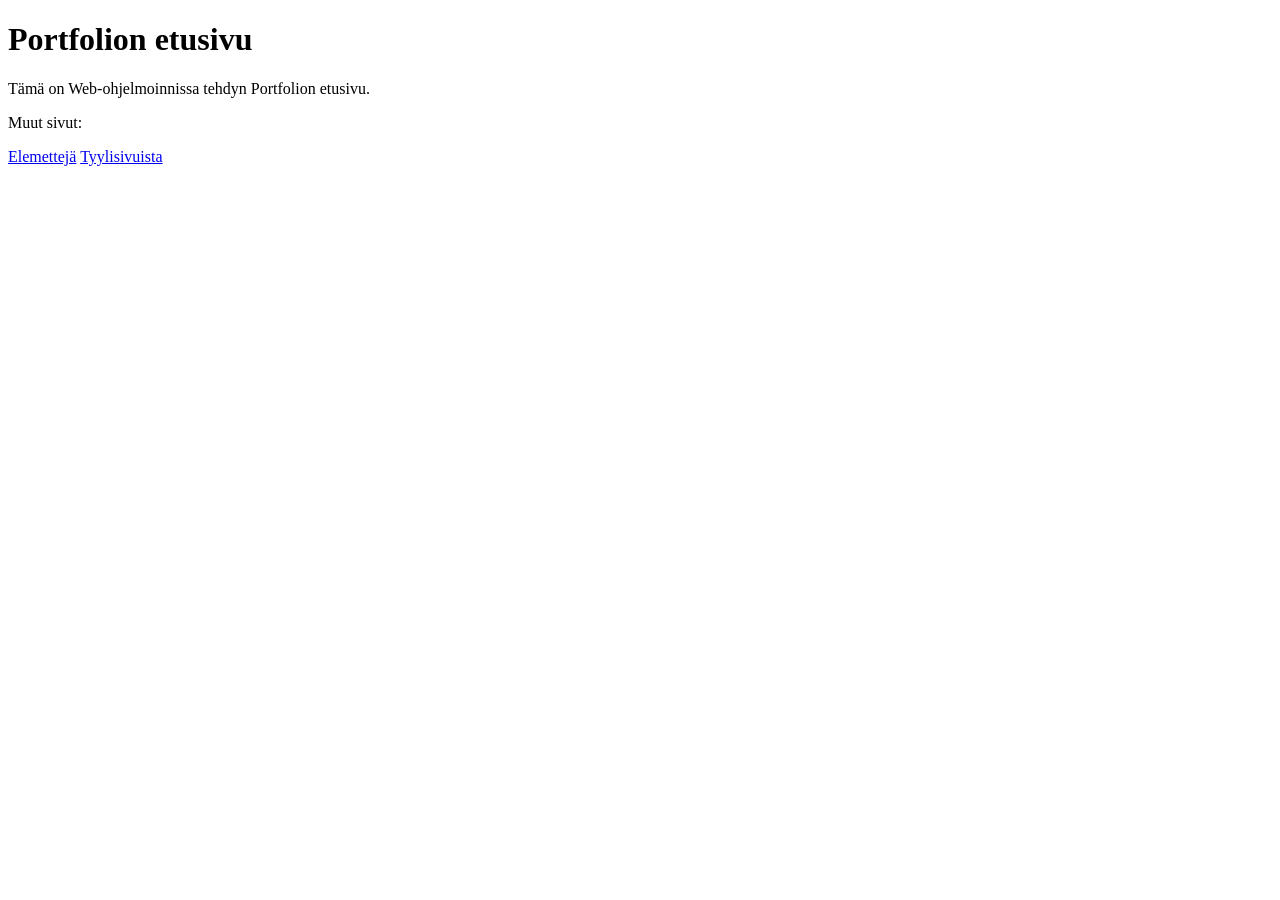
==== index.html @ e20adc2c "päivitetty" ====
<!--
    Tehtävä 1.
-->
<!DOCTYPE html>
<html lang="fi">
<head>
    <meta charset="UTF-8">
    <meta name="viewport" content="width=device-width, initial-scale=1.0">
    <title>Portfolio</title>
</head>
<body>
    <h1>Portfolion etusivu</h1>
    <p>Tämä on Web-ohjelmoinnissa tehdyn Portfolion etusivu.</p>
    <p>Muut sivut:</p>
    <a href="pages/elementteja.html">Elemettejä</a>
    <a href="pages/tyylisivuista.html">Tyylisivuista</a>
</body>
</html>
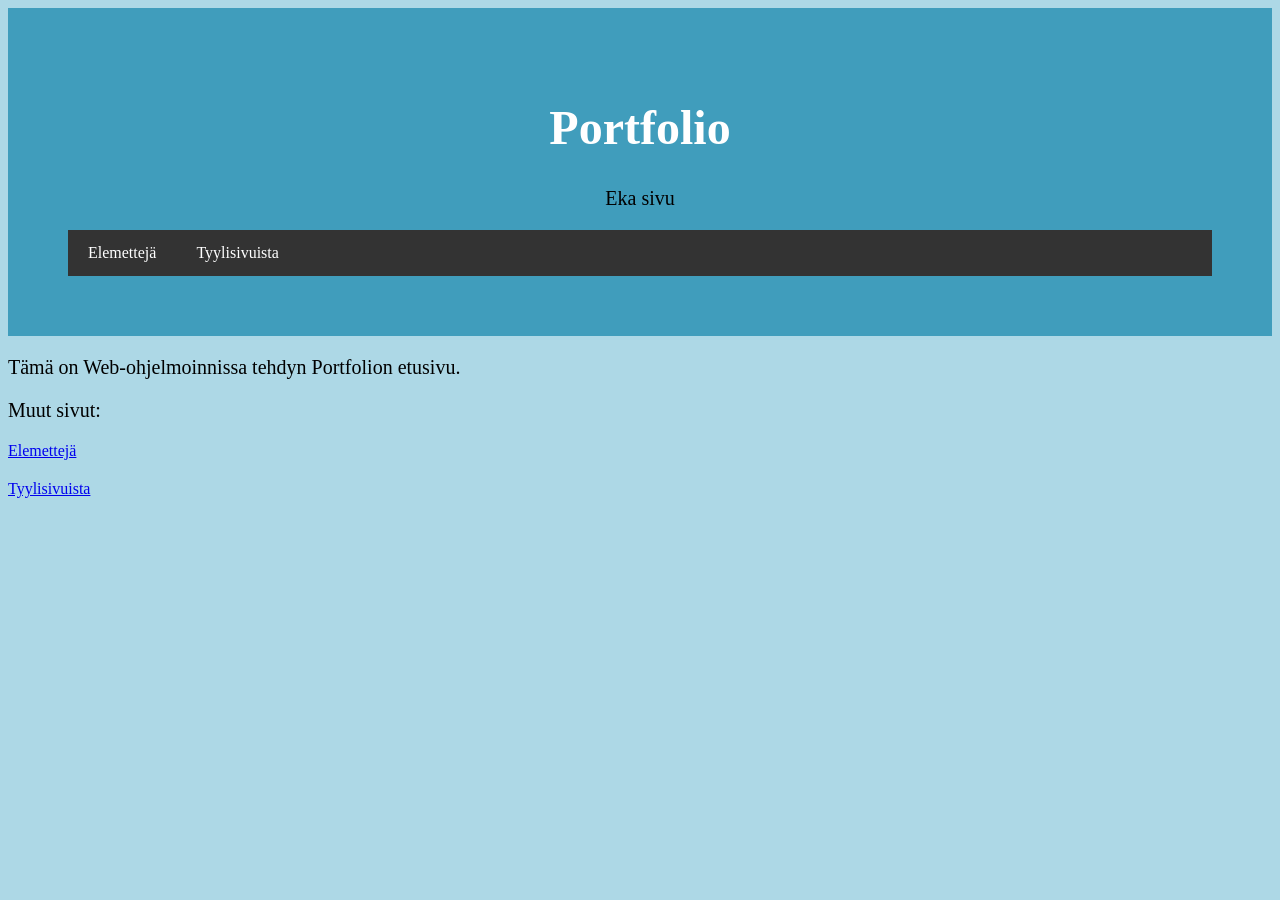
==== commit 63b3c3aa: "Päivitetty" ====
--- a/index.html
+++ b/index.html
@@ -7,12 +7,27 @@
     <meta charset="UTF-8">
     <meta name="viewport" content="width=device-width, initial-scale=1.0">
     <title>Portfolio</title>
+     <link rel="stylesheet" href="pages/tyyli/tyylit_t7.css">
 </head>
+
 <body>
-    <h1>Portfolion etusivu</h1>
+    
+    <div class="header">
+    <h1>Portfolio</h1>
+    <p class="note">Eka sivu</p>
+
+    <div class="navbar">
+        <a href="pages/elementteja.html">Elemettejä</a>
+        <a href="pages/tyylisivuista.html">Tyylisivuista</a>
+    </div>
+</div>
+
+
+</div>
     <p>Tämä on Web-ohjelmoinnissa tehdyn Portfolion etusivu.</p>
     <p>Muut sivut:</p>
     <a href="pages/elementteja.html">Elemettejä</a>
+    <p></p>
     <a href="pages/tyylisivuista.html">Tyylisivuista</a>
 </body>
 </html>
--- a/pages/tyyli/tyylit_t7.css
+++ b/pages/tyyli/tyylit_t7.css
@@ -0,0 +1,56 @@
+body {
+  background-color: lightblue;
+}
+
+.header {
+  padding: 60px;
+  text-align: center;
+  background: #409dbc;
+  color: rgb(0, 0, 0);
+}
+
+.header h1{
+  font-size: 48px;
+}
+
+h1 {
+  color: white;
+  text-align: center;
+}
+
+p {
+  font-family: verdana;
+  font-size: 20px;
+}
+
+.navbar {
+  display: flex;
+  background-color: #333;
+}
+
+.navbar a {
+  color: white;
+  padding: 14px 20px;
+  text-decoration: none;
+  text-align: center;
+}
+
+.navbar a:hover {
+  background-color: #ddd;
+  color: black;
+}
+
+* {
+  box-sizing: border-box;
+}
+
+.row {
+  display: flex;
+  flex-wrap: wrap;
+}
+
+@media screen and (max-width: 800px) {
+  .row, .navbar {  
+    flex-direction: column;
+  }
+}
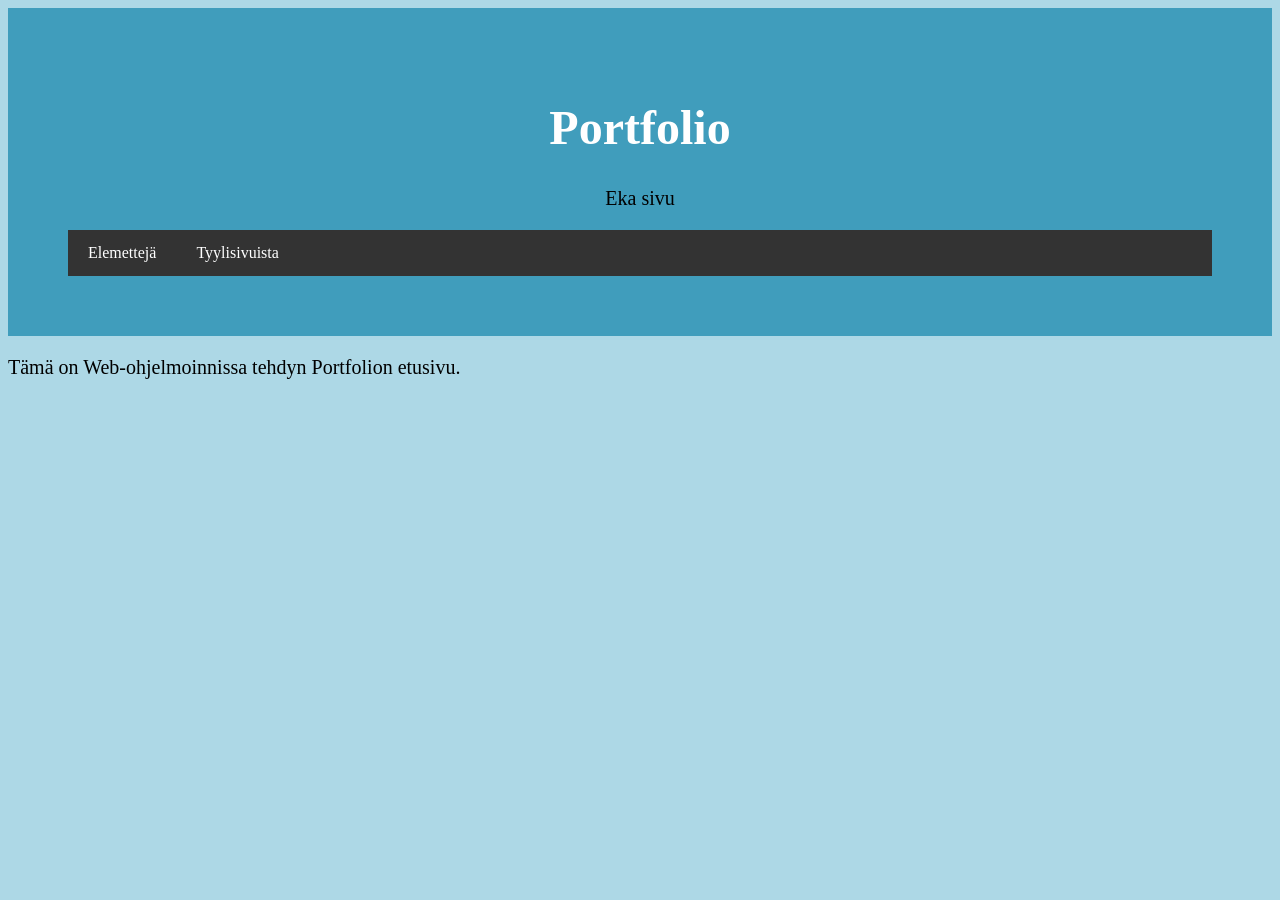
==== commit a50f2125: "päivitetty" ====
--- a/index.html
+++ b/index.html
@@ -25,9 +25,5 @@
 
 </div>
     <p>Tämä on Web-ohjelmoinnissa tehdyn Portfolion etusivu.</p>
-    <p>Muut sivut:</p>
-    <a href="pages/elementteja.html">Elemettejä</a>
-    <p></p>
-    <a href="pages/tyylisivuista.html">Tyylisivuista</a>
 </body>
 </html>
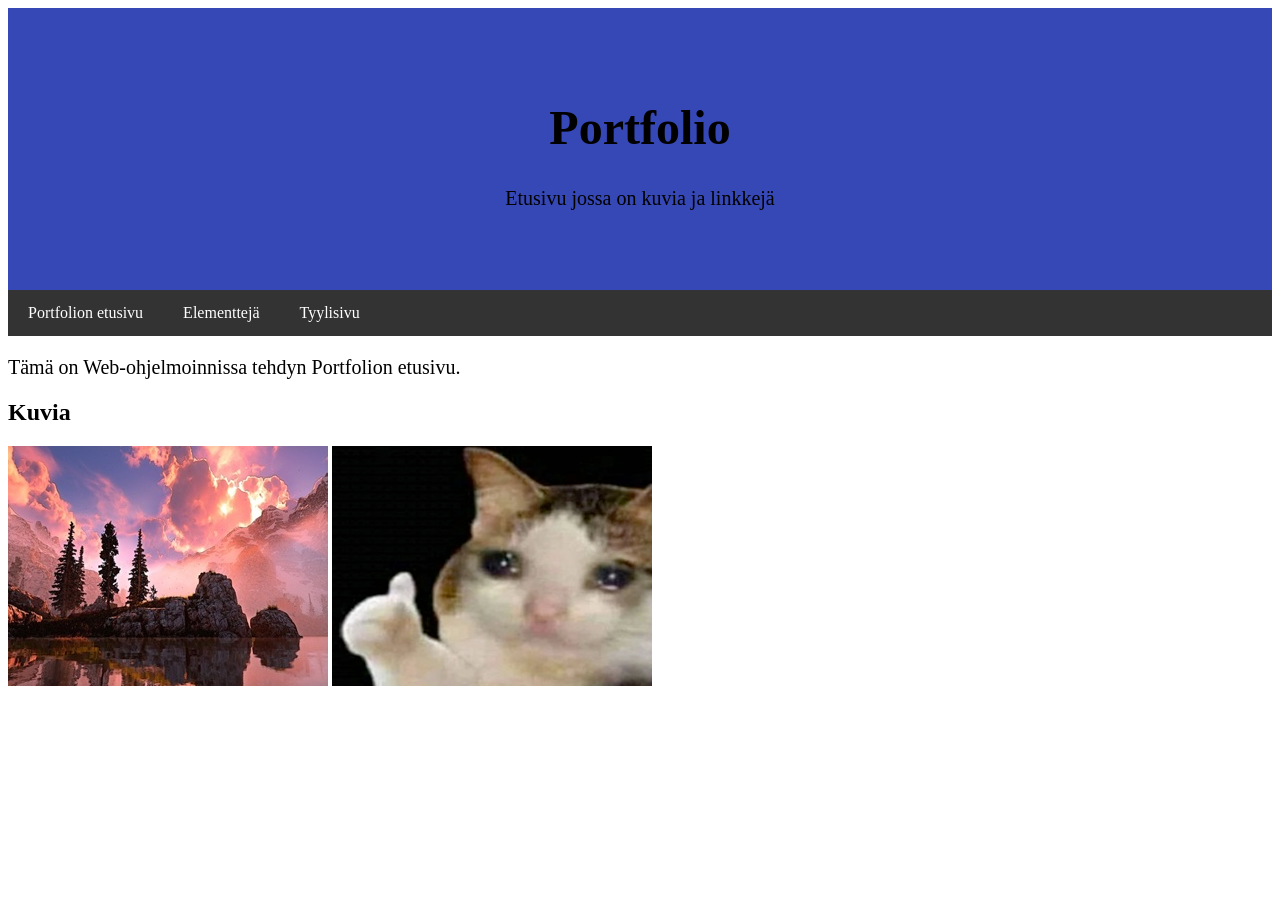
==== commit 6c5fe689: "päivitetty" ====
--- a/index.html
+++ b/index.html
@@ -12,18 +12,28 @@
 
 <body>
     
-    <div class="header">
-    <h1>Portfolio</h1>
-    <p class="note">Eka sivu</p>
+<div class="header">
+  <h1>Portfolio</h1>
+  <p class="note">Etusivu jossa on kuvia ja linkkejä</p>
+</div>
 
-    <div class="navbar">
-        <a href="pages/elementteja.html">Elemettejä</a>
-        <a href="pages/tyylisivuista.html">Tyylisivuista</a>
-    </div>
+<!-- Navigaatiopalkki -->
+<div class="navbar">
+    <a href="index.html">
+      Portfolion etusivu</a>
+    <a href="pages/elementteja.html">
+        Elementtejä</a>
+    <a href="pages/tyylisivuista.html">
+        Tyylisivu</a>
 </div>
 
 
 </div>
     <p>Tämä on Web-ohjelmoinnissa tehdyn Portfolion etusivu.</p>
+    <p></p>
+    <h2>Kuvia</h2>
+    <img src="pages/kuva.jpg" alt="maisema">
+    <img src="pages/t_kuva.jpg" alt="kuva">
 </body>
+
 </html>
--- a/pages/tyyli/tyylit_t7.css
+++ b/pages/tyyli/tyylit_t7.css
@@ -1,11 +1,11 @@
 body {
-  background-color: lightblue;
+  background-color: rgb(255, 255, 255);
 }
 
 .header {
   padding: 60px;
   text-align: center;
-  background: #409dbc;
+  background: #3647b6;
   color: rgb(0, 0, 0);
 }
 
@@ -14,13 +14,14 @@
 }
 
 h1 {
-  color: white;
+  color: rgb(0, 0, 0);
   text-align: center;
 }
 
 p {
   font-family: verdana;
   font-size: 20px;
+  color: #000000;
 }
 
 .navbar {
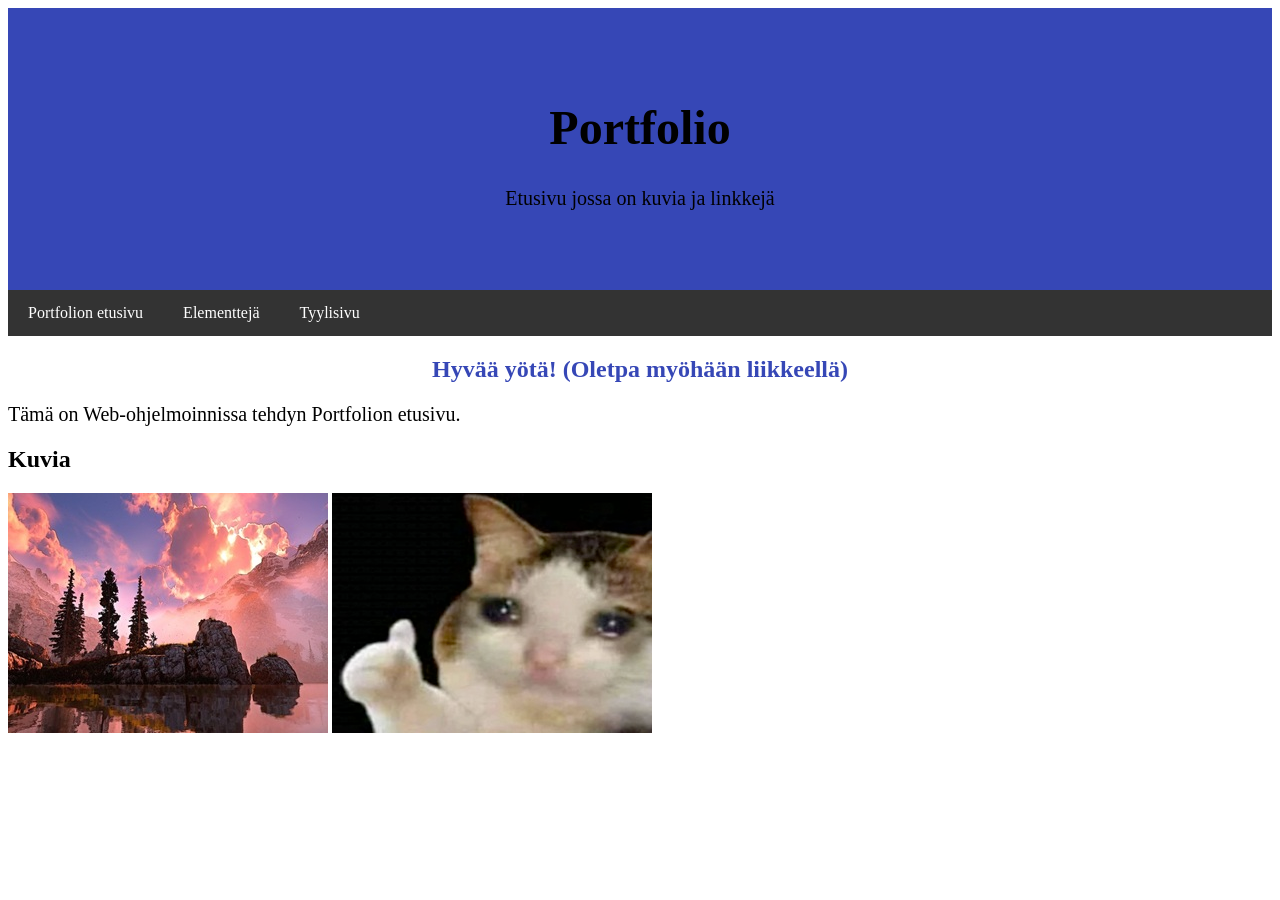
==== commit 8411d9f7: "Javascriptin testaus" ====
--- a/index.html
+++ b/index.html
@@ -1,13 +1,10 @@
-<!--
-    Tehtävä 1.
--->
 <!DOCTYPE html>
 <html lang="fi">
 <head>
     <meta charset="UTF-8">
     <meta name="viewport" content="width=device-width, initial-scale=1.0">
     <title>Portfolio</title>
-     <link rel="stylesheet" href="pages/tyyli/tyylit_t7.css">
+    <link rel="stylesheet" href="pages/tyyli/tyylit_t7.css">
 </head>
 
 <body>
@@ -17,23 +14,40 @@
   <p class="note">Etusivu jossa on kuvia ja linkkejä</p>
 </div>
 
-<!-- Navigaatiopalkki -->
 <div class="navbar">
-    <a href="index.html">
-      Portfolion etusivu</a>
-    <a href="pages/elementteja.html">
-        Elementtejä</a>
-    <a href="pages/tyylisivuista.html">
-        Tyylisivu</a>
+    <a href="index.html">Portfolion etusivu</a>
+    <a href="pages/elementteja.html">Elementtejä</a>
+    <a href="pages/tyylisivuista.html">Tyylisivu</a>
 </div>
 
+<div class="content">
+    <h2 id="tervehdys" style="text-align:center; color:#3647b6; margin-top: 20px;"></h2>
+    
+    <p>Tämä on Web-ohjelmoinnissa tehdyn Portfolion etusivu.</p>
+    
+    <h2>Kuvia</h2>
+    <img src="pages/kuva.jpg" alt="maisema" style="max-width: 100%; height: auto;">
+    <img src="pages/t_kuva.jpg" alt="kuva" style="max-width: 100%; height: auto;">
+</div>
 
-</div>
-    <p>Tämä on Web-ohjelmoinnissa tehdyn Portfolion etusivu.</p>
-    <p></p>
-    <h2>Kuvia</h2>
-    <img src="pages/kuva.jpg" alt="maisema">
-    <img src="pages/t_kuva.jpg" alt="kuva">
+<script>
+    // Haetaan nykyinen kellonaika (tunnit 0-23)
+    const tunti = new Date().getHours();
+    let viesti;
+
+    // Päätetään viesti kellonajan mukaan
+    if (tunti < 10 && tunti > 5) {
+        viesti = "Hyvää huomenta!";
+    } else if (tunti < 18 && tunti >= 10) {
+        viesti = "Hyvää päivää!";
+    } else if (tunti < 23 && tunti >= 18) {
+        viesti = "Hyvää iltaa!";
+    } else {
+        viesti = "Hyvää yötä! (Oletpa myöhään liikkeellä)";
+    }
+
+    // Sijoitetaan valittu viesti HTML-elementtiin, jonka id on "tervehdys"
+    document.getElementById("tervehdys").innerText = viesti;
+</script>
 </body>
-
 </html>
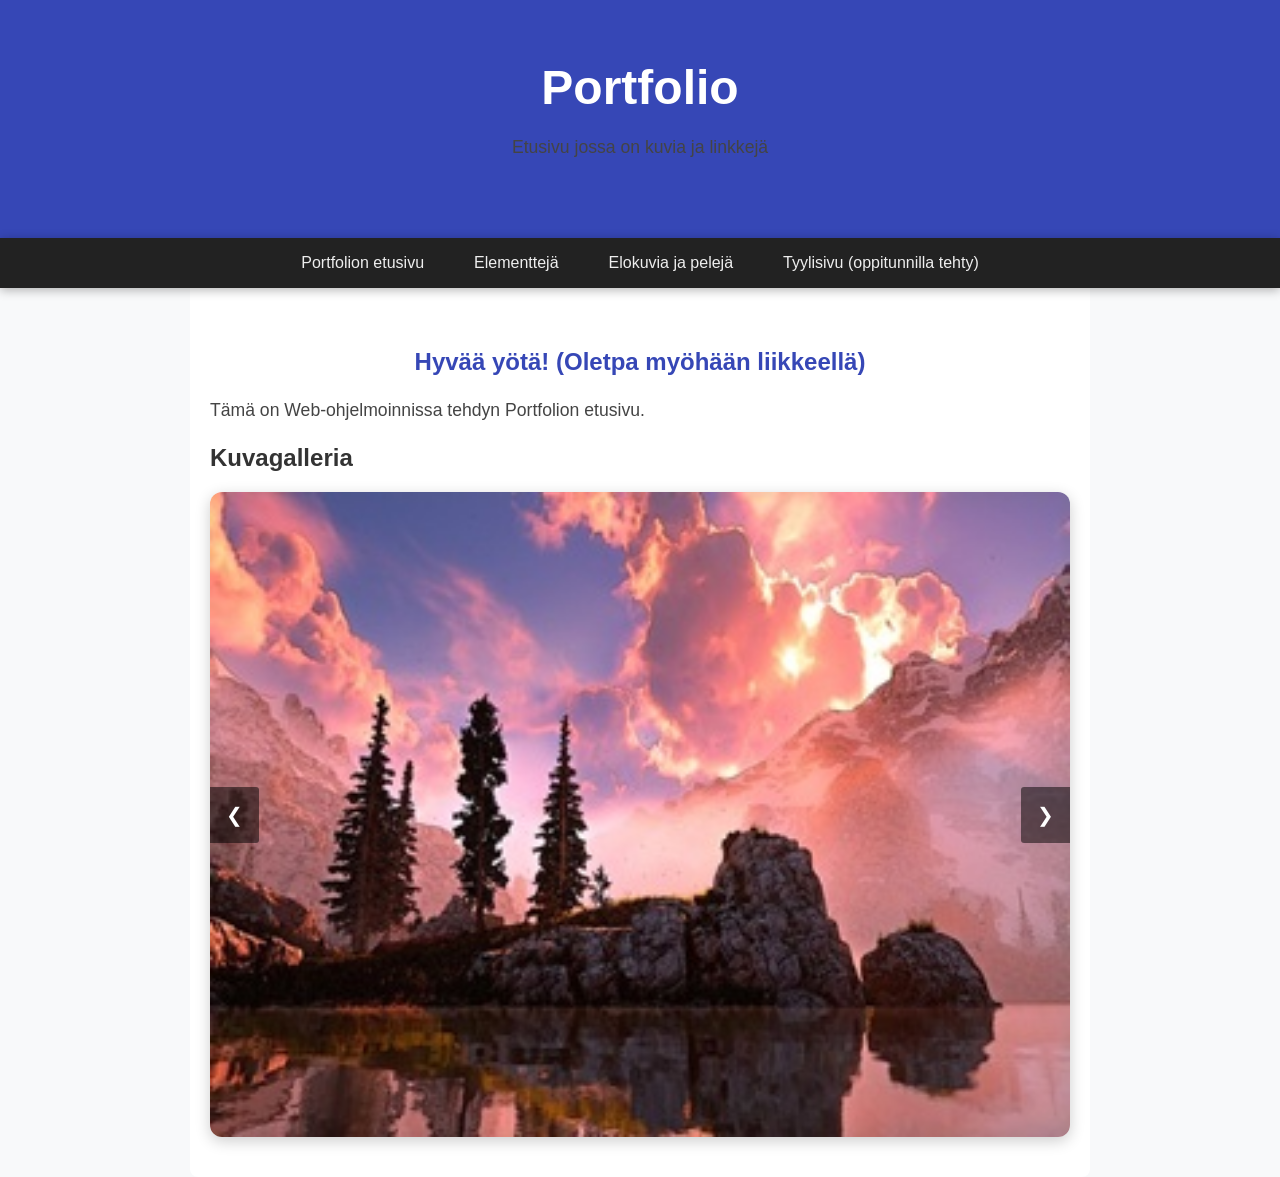
==== commit dcdf39ee: "päivitetty tyylejä ja lisätty uusi sivu" ====
--- a/index.html
+++ b/index.html
@@ -4,7 +4,7 @@
     <meta charset="UTF-8">
     <meta name="viewport" content="width=device-width, initial-scale=1.0">
     <title>Portfolio</title>
-    <link rel="stylesheet" href="pages/tyyli/tyylit_t7.css">
+    <link rel="stylesheet" href="pages/tyyli/tyylit_t8.css">
 </head>
 
 <body>
@@ -17,7 +17,8 @@
 <div class="navbar">
     <a href="index.html">Portfolion etusivu</a>
     <a href="pages/elementteja.html">Elementtejä</a>
-    <a href="pages/tyylisivuista.html">Tyylisivu</a>
+    <a href="pages/testi.html">Elokuvia ja pelejä</a>
+    <a href="pages/tyylisivuista.html">Tyylisivu (oppitunnilla tehty)</a>
 </div>
 
 <div class="content">
@@ -25,17 +26,26 @@
     
     <p>Tämä on Web-ohjelmoinnissa tehdyn Portfolion etusivu.</p>
     
-    <h2>Kuvia</h2>
-    <img src="pages/kuva.jpg" alt="maisema" style="max-width: 100%; height: auto;">
-    <img src="pages/t_kuva.jpg" alt="kuva" style="max-width: 100%; height: auto;">
+    <h2>Kuvagalleria</h2>
+    
+    <div class="carousel-container">
+        <div class="carousel-slide">
+            <img src="pages/kuva.jpg" alt="maisema 1">
+        </div>
+        <div class="carousel-slide">
+            <img src="pages/t_kuva.jpg" alt="maisema 2">
+        </div>
+        <button id="prevBtn">&#10094;</button>
+        <button id="nextBtn">&#10095;</button>
+    </div>
 </div>
 
 <script>
-    // Haetaan nykyinen kellonaika (tunnit 0-23)
+    // Tarkistetaan nykyinen kellonaika (tunnit 0-23)
     const tunti = new Date().getHours();
     let viesti;
 
-    // Päätetään viesti kellonajan mukaan
+    // Valitaan oikea tervehdys kellon ajan mukaan:
     if (tunti < 10 && tunti > 5) {
         viesti = "Hyvää huomenta!";
     } else if (tunti < 18 && tunti >= 10) {
@@ -46,8 +56,48 @@
         viesti = "Hyvää yötä! (Oletpa myöhään liikkeellä)";
     }
 
-    // Sijoitetaan valittu viesti HTML-elementtiin, jonka id on "tervehdys"
+    // Annetaan käyttäjälle viesti:
     document.getElementById("tervehdys").innerText = viesti;
+</script>
+
+
+<script>
+    let slideIndex = 0;
+    const slides = document.getElementsByClassName("carousel-slide");
+
+    // Näytetään ensimmäinen kuva heti
+    showSlides(slideIndex);
+
+    // Painikkeiden toiminnot:
+    document.getElementById("nextBtn").addEventListener("click", () => {
+        changeSlide(1);
+    });
+
+    document.getElementById("prevBtn").addEventListener("click", () => {
+        changeSlide(-1);
+    });
+
+    function changeSlide(n) {
+        slideIndex += n;
+        showSlides(slideIndex);
+    }
+
+    function showSlides(n) {
+        // Jos mennään kuvien yli, palataan alkuun
+        if (n >= slides.length) { slideIndex = 0; }
+        // Jos mennään nollan alle, mennään viimeiseen kuvaan
+        if (n < 0) { slideIndex = slides.length - 1; }
+
+        // Piilotetaan kaikki kuvat
+        for (let i = 0; i < slides.length; i++) {
+            slides[i].style.display = "none";
+        }
+
+        // Näytetään vain valittu kuva
+        slides[slideIndex].style.display = "block";
+    }
+    
+
 </script>
 </body>
 </html>
--- a/pages/tyyli/tyylit_t8.css
+++ b/pages/tyyli/tyylit_t8.css
@@ -0,0 +1,126 @@
+/* Perusasetukset */
+* {
+  box-sizing: border-box;
+}
+
+body {
+  background-color: #f8f9fa; 
+  margin: 0;
+  font-family: 'Segoe UI', Roboto, Helvetica, Arial, sans-serif;
+  color: #333;
+}
+
+/* Header - pidetään sinisenä tai voit vaihtaa tämänkin harmaaksi */
+.header {
+  padding: 60px 20px;
+  text-align: center;
+  background: #3647b6;
+  color: #ffffff;
+}
+
+.header h1 {
+  font-size: 3rem;
+  margin: 0;
+}
+
+/* --- NAVIGOINTIPALKKI (MUOKATTU KOHTA) --- */
+.navbar {
+  display: flex;
+  justify-content: center;
+  background-color: #222; /* Tummanharmaa/musta tausta */
+  position: sticky;
+  top: 0;
+  z-index: 1000;
+  box-shadow: 0 2px 10px rgba(0,0,0,0.3); /* Hieman voimakkaampi varjo */
+}
+
+.navbar a {
+  color: #eeeeee; /* Vaaleanharmaa teksti tummalla pohjalla */
+  padding: 16px 25px;
+  text-decoration: none;
+  text-align: center;
+  font-weight: 500;
+  transition: all 0.3s ease;
+}
+
+/* Efekti kun hiiri on linkin päällä */
+.navbar a:hover {
+  background-color: #444; /* Hieman vaaleampi harmaa korostus */
+  color: #ffffff; /* Teksti muuttuu kirkkaan valkoiseksi */
+}
+/* ---------------------------------------- */
+
+.content {
+  padding: 40px 20px;
+  max-width: 900px;
+  margin: 0 auto;
+  background-color: white; /* Sisältö valkoisella pohjalla selkeyden vuoksi */
+  border-radius: 0 0 8px 8px;
+}
+
+p {
+  font-size: 1.1rem;
+  line-height: 1.6;
+  color: #444;
+}
+
+img {
+  max-width: 100%;
+  height: auto;
+  border-radius: 8px;
+  margin: 20px 0;
+}
+
+@media screen and (max-width: 800px) {
+  .navbar {  
+    flex-direction: column;
+  }
+}
+
+/* Karusellin säiliö */
+.carousel-container {
+    position: relative;
+    max-width: 100%;
+    margin: auto;
+    overflow: hidden;
+    border-radius: 12px;
+    box-shadow: 0 4px 15px rgba(0,0,0,0.2);
+}
+
+/* Yksittäinen slaidi */
+.carousel-slide {
+    display: none; /* Piilotetaan kaikki oletuksena */
+    text-align: center;
+}
+
+.carousel-slide img {
+    width: 100%;
+    display: block;
+    height: auto;
+    margin: 0; /* Poistetaan aiempi marginaali karusellin sisällä */
+}
+
+/* Painikkeet */
+#prevBtn, #nextBtn {
+    position: absolute;
+    top: 50%;
+    transform: translateY(-50%);
+    background-color: rgba(0, 0, 0, 0.5);
+    color: white;
+    border: none;
+    padding: 16px;
+    cursor: pointer;
+    font-size: 20px;
+    transition: 0.3s;
+    border-radius: 0 3px 3px 0;
+    user-select: none;
+}
+
+#nextBtn {
+    right: 0;
+    border-radius: 3px 0 0 3px;
+}
+
+#prevBtn:hover, #nextBtn:hover {
+    background-color: rgba(0, 0, 0, 0.8);
+}
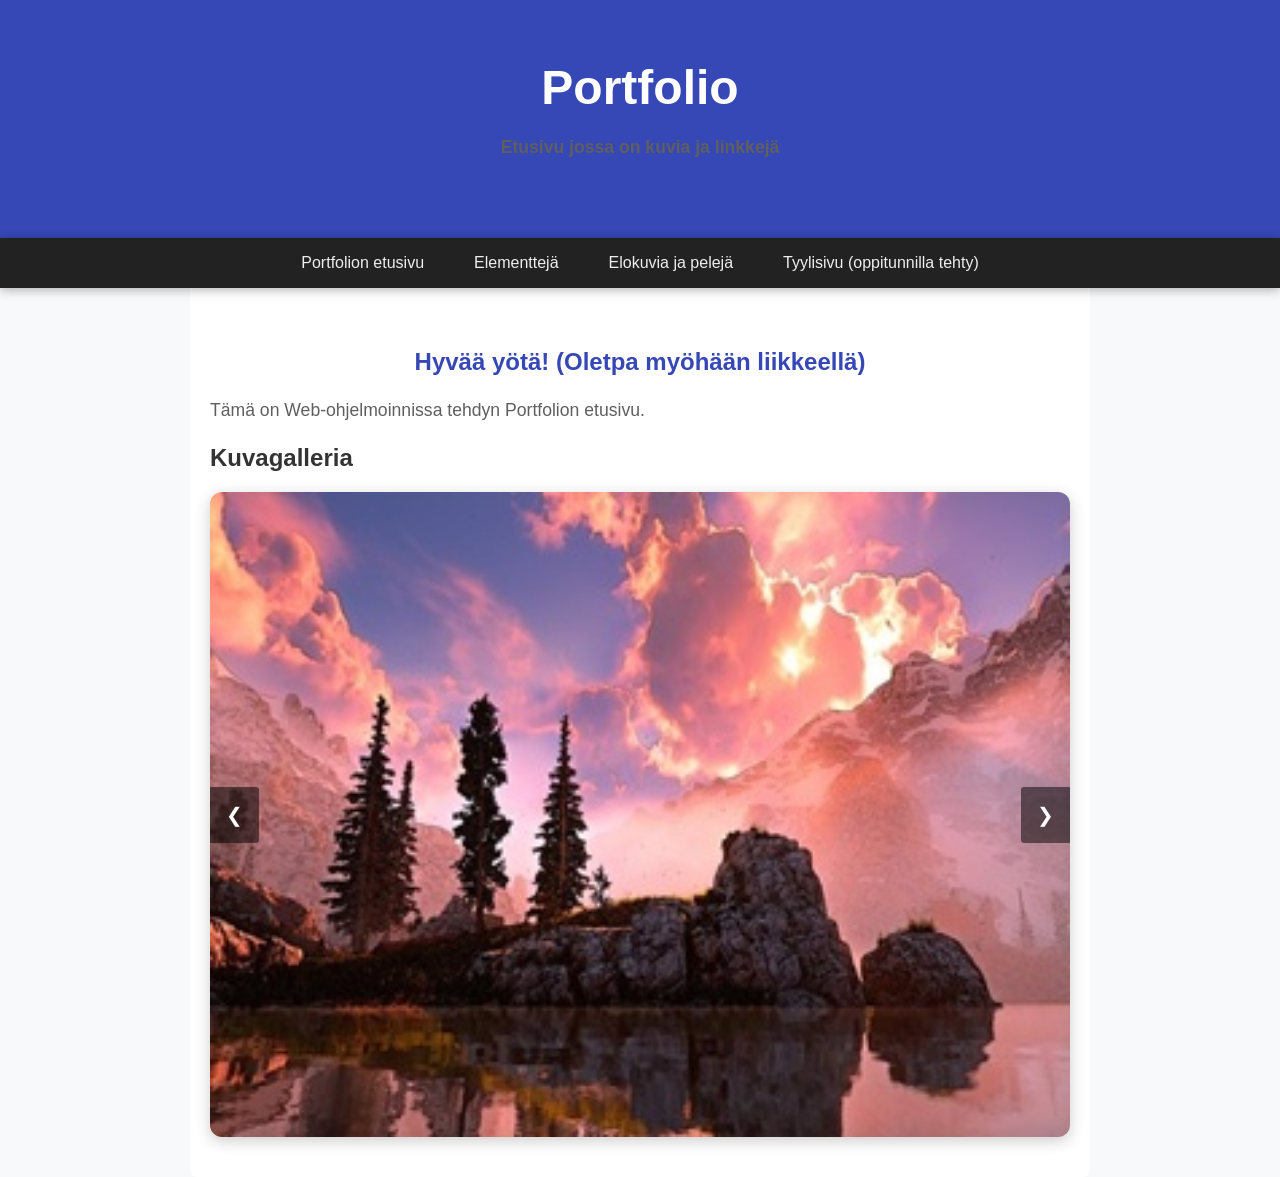
==== commit bb7a67fc: "Päivitetty tekstejä" ====
--- a/index.html
+++ b/index.html
@@ -11,7 +11,7 @@
     
 <div class="header">
   <h1>Portfolio</h1>
-  <p class="note">Etusivu jossa on kuvia ja linkkejä</p>
+  <p> <strong>Etusivu jossa on kuvia ja linkkejä</strong> </p>
 </div>
 
 <div class="navbar">
--- a/pages/tyyli/tyylit_t8.css
+++ b/pages/tyyli/tyylit_t8.css
@@ -1,4 +1,4 @@
-/* Perusasetukset */
+
 * {
   box-sizing: border-box;
 }
@@ -61,7 +61,7 @@
 p {
   font-size: 1.1rem;
   line-height: 1.6;
-  color: #444;
+  color: #605f5f;
 }
 
 img {
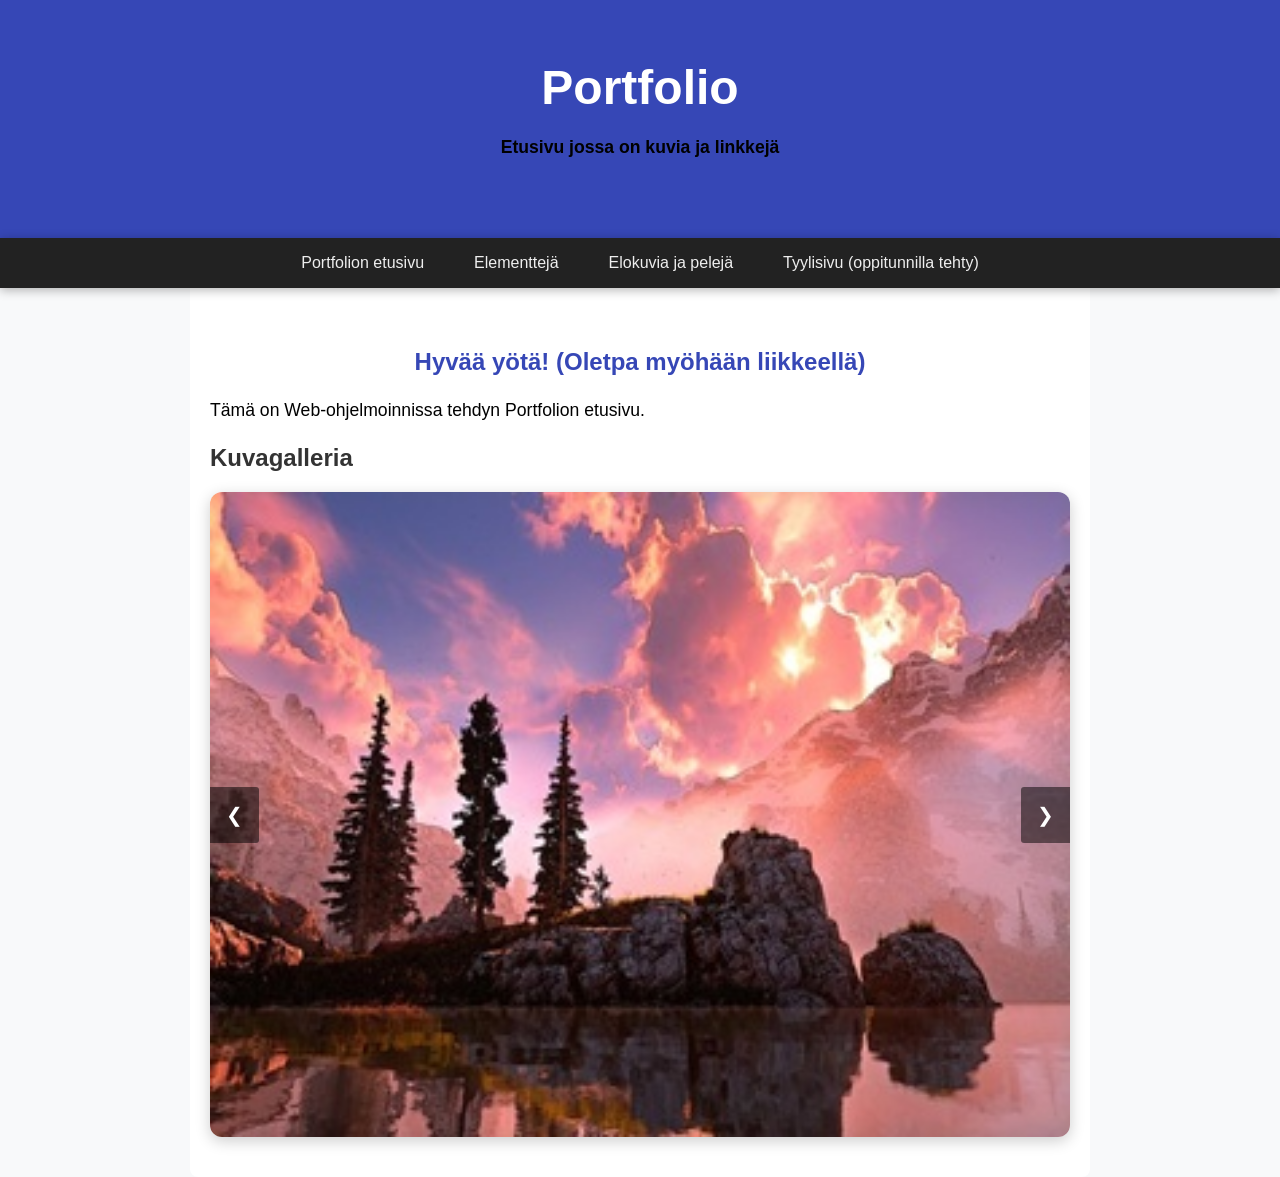
==== commit 5aaf7918: "tiedostojen nimiä muokattu" ====
--- a/index.html
+++ b/index.html
@@ -4,7 +4,7 @@
     <meta charset="UTF-8">
     <meta name="viewport" content="width=device-width, initial-scale=1.0">
     <title>Portfolio</title>
-    <link rel="stylesheet" href="pages/tyyli/tyylit_t8.css">
+    <link rel="stylesheet" href="pages/tyyli/tyylit_8.css">
 </head>
 
 <body>
@@ -17,7 +17,7 @@
 <div class="navbar">
     <a href="index.html">Portfolion etusivu</a>
     <a href="pages/elementteja.html">Elementtejä</a>
-    <a href="pages/testi.html">Elokuvia ja pelejä</a>
+    <a href="pages/elokuvia.html">Elokuvia ja pelejä</a>
     <a href="pages/tyylisivuista.html">Tyylisivu (oppitunnilla tehty)</a>
 </div>
 
--- a/pages/tyyli/tyylit_8.css
+++ b/pages/tyyli/tyylit_8.css
@@ -0,0 +1,124 @@
+
+* {
+  box-sizing: border-box;
+}
+
+body {
+  background-color: #f8f9fa; 
+  margin: 0;
+  font-family: 'Segoe UI', Roboto, Helvetica, Arial, sans-serif;
+  color: #333;
+}
+
+.header {
+  padding: 60px 20px;
+  text-align: center;
+  background: #3647b6;
+  color: #ffffff;
+}
+
+.header h1 {
+  font-size: 3rem;
+  margin: 0;
+}
+
+.navbar {
+  display: flex;
+  justify-content: center;
+  background-color: #222;
+  position: sticky;
+  top: 0;
+  z-index: 1000;
+  box-shadow: 0 2px 10px rgba(0,0,0,0.3);
+}
+
+.navbar a {
+  color: #eeeeee;
+  padding: 16px 25px;
+  text-decoration: none;
+  text-align: center;
+  font-weight: 500;
+  transition: all 0.3s ease;
+}
+
+
+.navbar a:hover {
+  background-color: #444; 
+  color: #ffffff; 
+}
+
+
+.content {
+  padding: 40px 20px;
+  max-width: 900px;
+  margin: 0 auto;
+  background-color: white;
+  border-radius: 0 0 8px 8px;
+}
+
+p {
+  font-size: 1.1rem;
+  line-height: 1.6;
+  color: #000000;
+}
+
+img {
+  max-width: 100%;
+  height: auto;
+  border-radius: 8px;
+  margin: 20px 0;
+}
+
+@media screen and (max-width: 800px) {
+  .navbar {  
+    flex-direction: column;
+  }
+}
+
+/* Karusellin säiliö */
+.carousel-container {
+    position: relative;
+    max-width: 100%;
+    margin: auto;
+    overflow: hidden;
+    border-radius: 12px;
+    box-shadow: 0 4px 15px rgba(0,0,0,0.2);
+}
+
+
+.carousel-slide {
+    display: none; 
+    text-align: center;
+}
+
+.carousel-slide img {
+    width: 100%;
+    display: block;
+    height: auto;
+    margin: 0; 
+}
+
+/* Painikkeet */
+#prevBtn, #nextBtn {
+    position: absolute;
+    top: 50%;
+    transform: translateY(-50%);
+    background-color: rgba(0, 0, 0, 0.5);
+    color: white;
+    border: none;
+    padding: 16px;
+    cursor: pointer;
+    font-size: 20px;
+    transition: 0.3s;
+    border-radius: 0 3px 3px 0;
+    user-select: none;
+}
+
+#nextBtn {
+    right: 0;
+    border-radius: 3px 0 0 3px;
+}
+
+#prevBtn:hover, #nextBtn:hover {
+    background-color: rgba(0, 0, 0, 0.8);
+}
